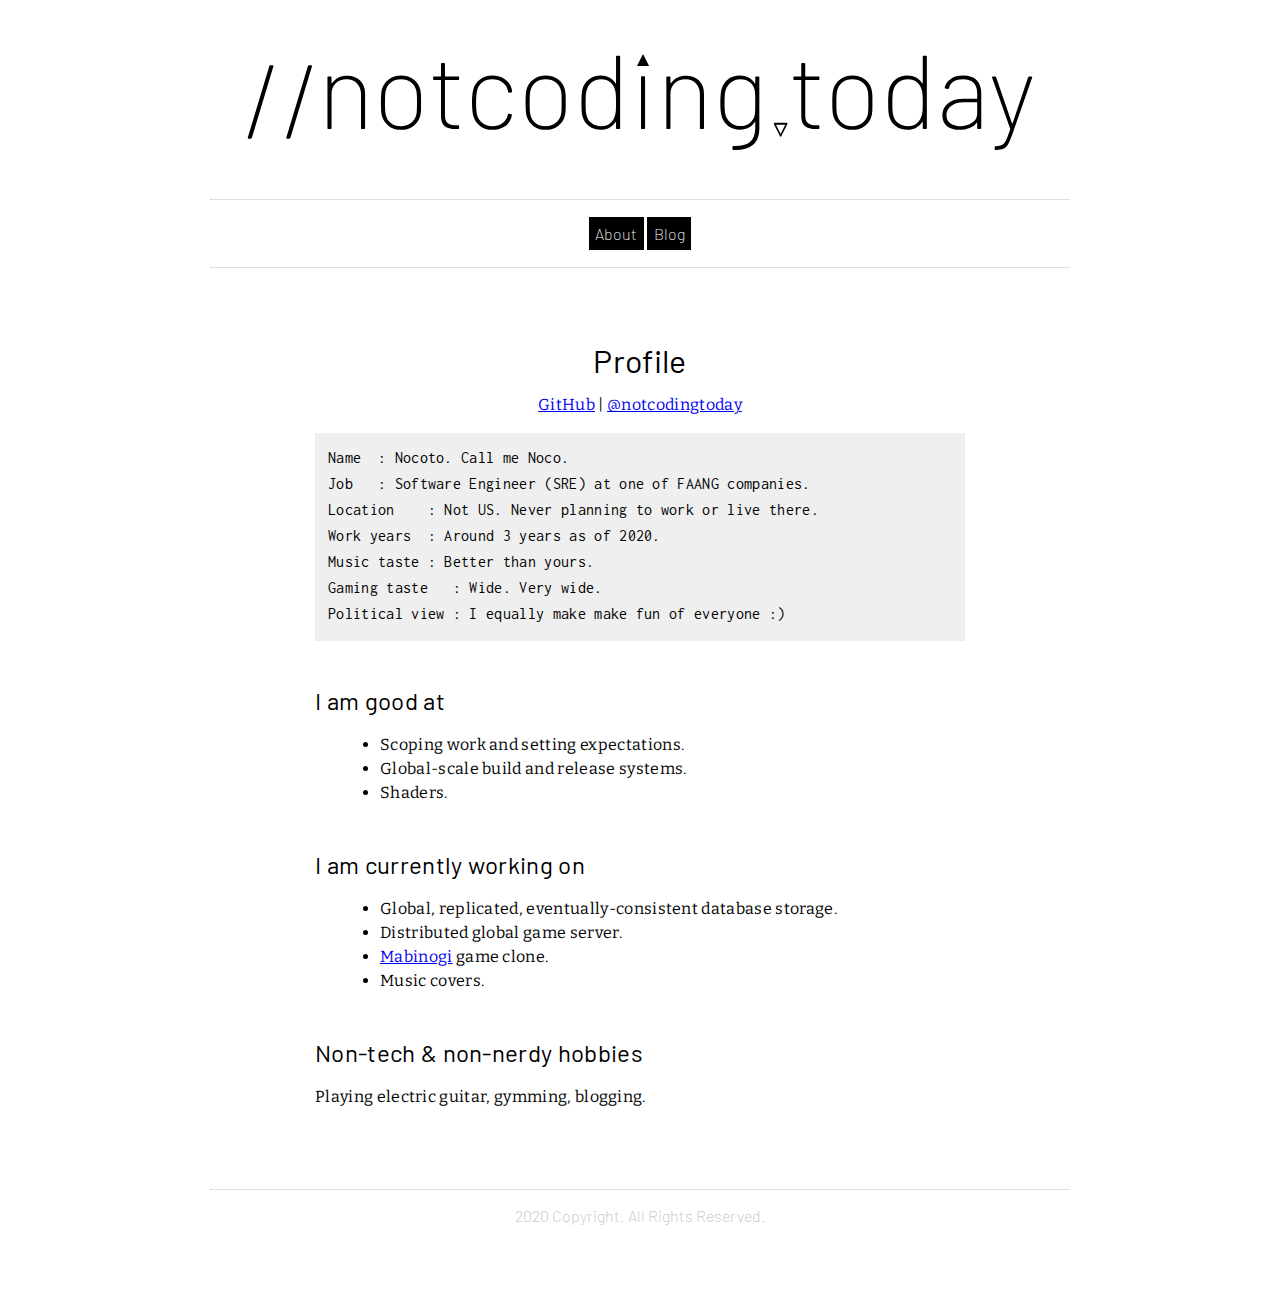
==== about.html @ d12f5951 "remove .html from links" ====
<!DOCTYPE html><link href="https://fonts.googleapis.com/css2?family=Barlow:wght@200;400&family=Bitter&family=Inconsolata&display=swap" rel=stylesheet><link rel=icon type=image/svg+xml href=/notcodinglogo-filled.svg><link rel=stylesheet href=/css/style.css><meta name=viewport content="width=device-width,initial-scale=1"><title>About //notcoding.today</title><header><img src=/notcodingtoday.svg alt=//notcoding.today><hr><div class=navigation><a href=/about>About</a> <a href=/ >Blog</a></div><hr></header><div class=blog><h1 id=profile>Profile</h1><div class=center><p><a href=https://github.com/notcodingtoday>GitHub</a> | <a href=https://twitter.com/notcodingtoay>@notcodingtoday</a></div><pre><code>Name  : Nocoto. Call me Noco.
Job   : Software Engineer (SRE) at one of FAANG companies.
Location    : Not US. Never planning to work or live there.
Work years  : Around 3 years as of 2020.
Music taste : Better than yours.
Gaming taste   : Wide. Very wide.
Political view : I equally make make fun of everyone :)
</code></pre><h2 id=i-am-good-at>I am good at</h2><ul><li>Scoping work and setting expectations.<li>Global-scale build and release systems.<li>Shaders.</ul><h2 id=i-am-currently-working-on>I am currently working on</h2><ul><li>Global, replicated, eventually-consistent database storage.<li>Distributed global game server.<li><a href=https://mabinogi.nexon.net/ >Mabinogi</a> game clone.<li>Music covers.</ul><h2 id=non-tech-non-nerdy-hobbies>Non-tech &amp; non-nerdy hobbies</h2><p>Playing electric guitar, gymming, blogging.</div><footer><hr><p>2020 Copyright. All Rights Reserved.</footer>
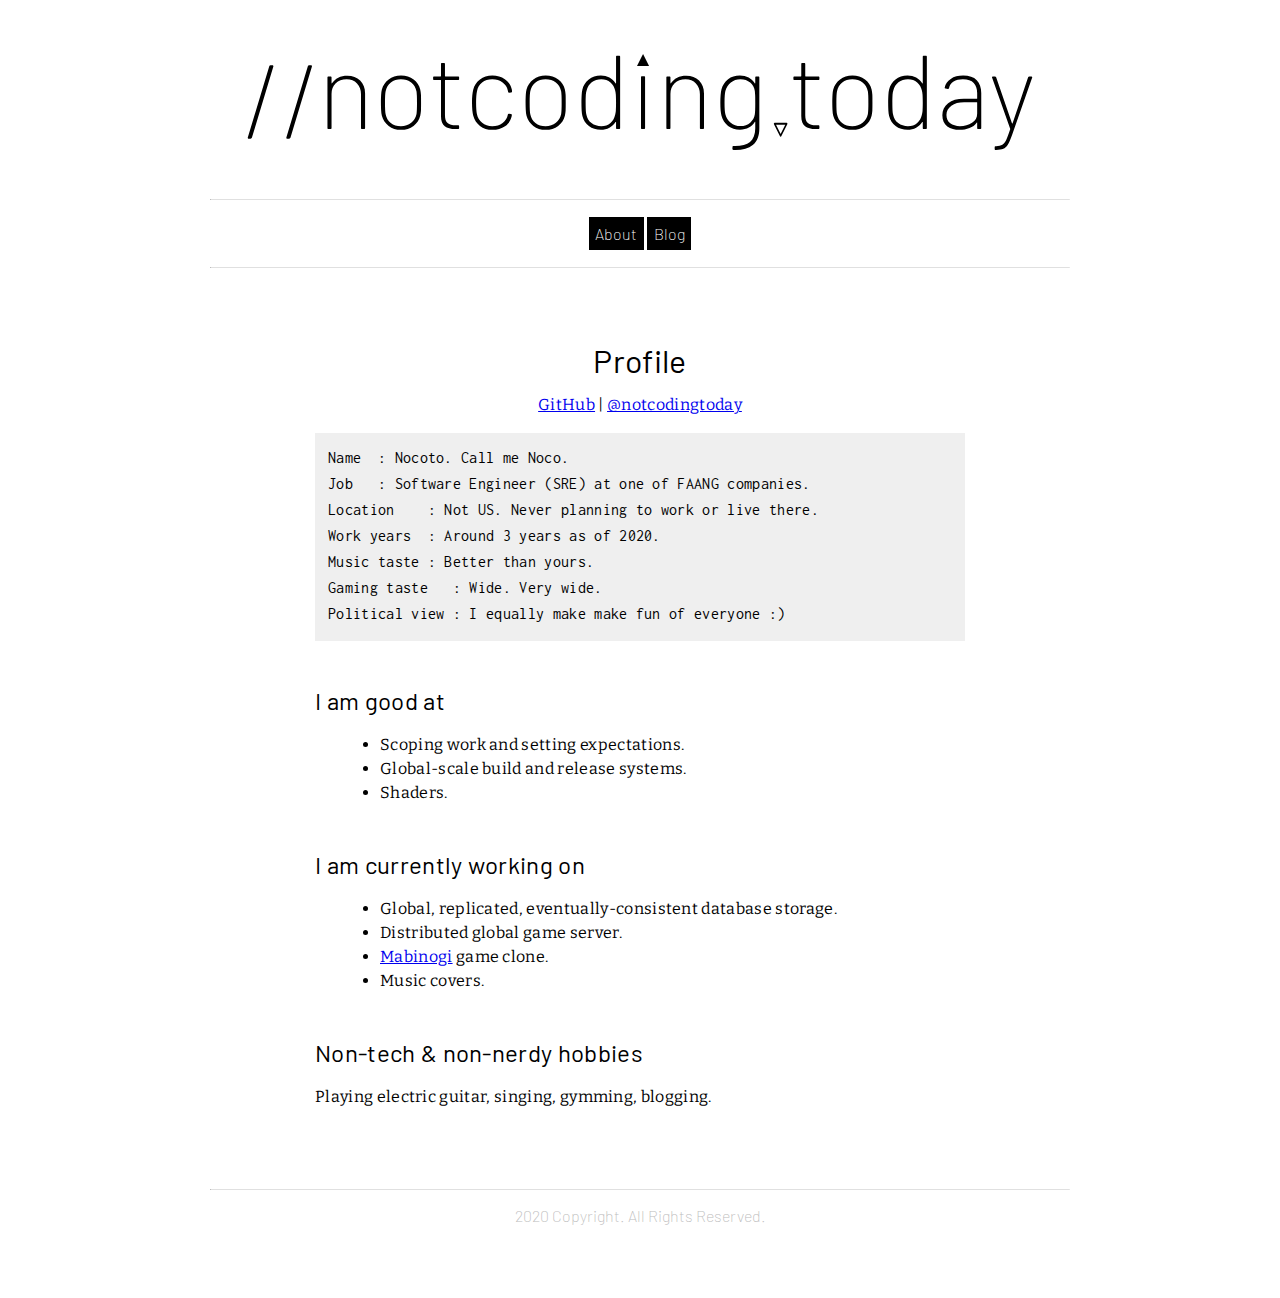
==== commit 7f9963d5: "new blog post: igcse history" ====
--- a/about.html
+++ b/about.html
@@ -1,8 +1,7 @@
-<!DOCTYPE html><link href="https://fonts.googleapis.com/css2?family=Barlow:wght@200;400&family=Bitter&family=Inconsolata&display=swap" rel=stylesheet><link rel=icon type=image/svg+xml href=/notcodinglogo-filled.svg><link rel=stylesheet href=/css/style.css><meta name=viewport content="width=device-width,initial-scale=1"><title>About //notcoding.today</title><header><img src=/notcodingtoday.svg alt=//notcoding.today><hr><div class=navigation><a href=/about>About</a> <a href=/ >Blog</a></div><hr></header><div class=blog><h1 id=profile>Profile</h1><div class=center><p><a href=https://github.com/notcodingtoday>GitHub</a> | <a href=https://twitter.com/notcodingtoay>@notcodingtoday</a></div><pre><code>Name  : Nocoto. Call me Noco.
+<!DOCTYPE html><link href="https://fonts.googleapis.com/css2?family=Barlow:wght@200;400&family=Bitter&family=Inconsolata&display=swap" rel=stylesheet><link rel=icon type=image/svg+xml href=/notcodinglogo-filled.svg><link rel=stylesheet href=/css/style.css><link rel=stylesheet href=/css/atom-one-light.css><meta name=viewport content="width=device-width,initial-scale=1"><title>About //notcoding.today</title><header><img src=/notcodingtoday.svg alt=//notcoding.today><hr><div class=navigation><a href=/about>About</a> <a href=/ >Blog</a></div><hr></header><div class=blog><h1 id=profile>Profile</h1><div class=center><p><a href=https://github.com/notcodingtoday>GitHub</a> | <a href=https://twitter.com/notcodingtoay>@notcodingtoday</a></div><pre><code>Name  : Nocoto. Call me Noco.
 Job   : Software Engineer (SRE) at one of FAANG companies.
 Location    : Not US. Never planning to work or live there.
 Work years  : Around 3 years as of 2020.
 Music taste : Better than yours.
 Gaming taste   : Wide. Very wide.
-Political view : I equally make make fun of everyone :)
-</code></pre><h2 id=i-am-good-at>I am good at</h2><ul><li>Scoping work and setting expectations.<li>Global-scale build and release systems.<li>Shaders.</ul><h2 id=i-am-currently-working-on>I am currently working on</h2><ul><li>Global, replicated, eventually-consistent database storage.<li>Distributed global game server.<li><a href=https://mabinogi.nexon.net/ >Mabinogi</a> game clone.<li>Music covers.</ul><h2 id=non-tech-non-nerdy-hobbies>Non-tech &amp; non-nerdy hobbies</h2><p>Playing electric guitar, gymming, blogging.</div><footer><hr><p>2020 Copyright. All Rights Reserved.</footer>+Political view : I equally make make fun of everyone :)</code></pre><h2 id=i-am-good-at>I am good at</h2><ul><li>Scoping work and setting expectations.<li>Global-scale build and release systems.<li>Shaders.</ul><h2 id=i-am-currently-working-on>I am currently working on</h2><ul><li>Global, replicated, eventually-consistent database storage.<li>Distributed global game server.<li><a href=https://mabinogi.nexon.net/ >Mabinogi</a> game clone.<li>Music covers.</ul><h2 id=non-tech--non-nerdy-hobbies>Non-tech &amp; non-nerdy hobbies</h2><p>Playing electric guitar, singing, gymming, blogging.</div><footer><hr><p>2020 Copyright. All Rights Reserved.</footer>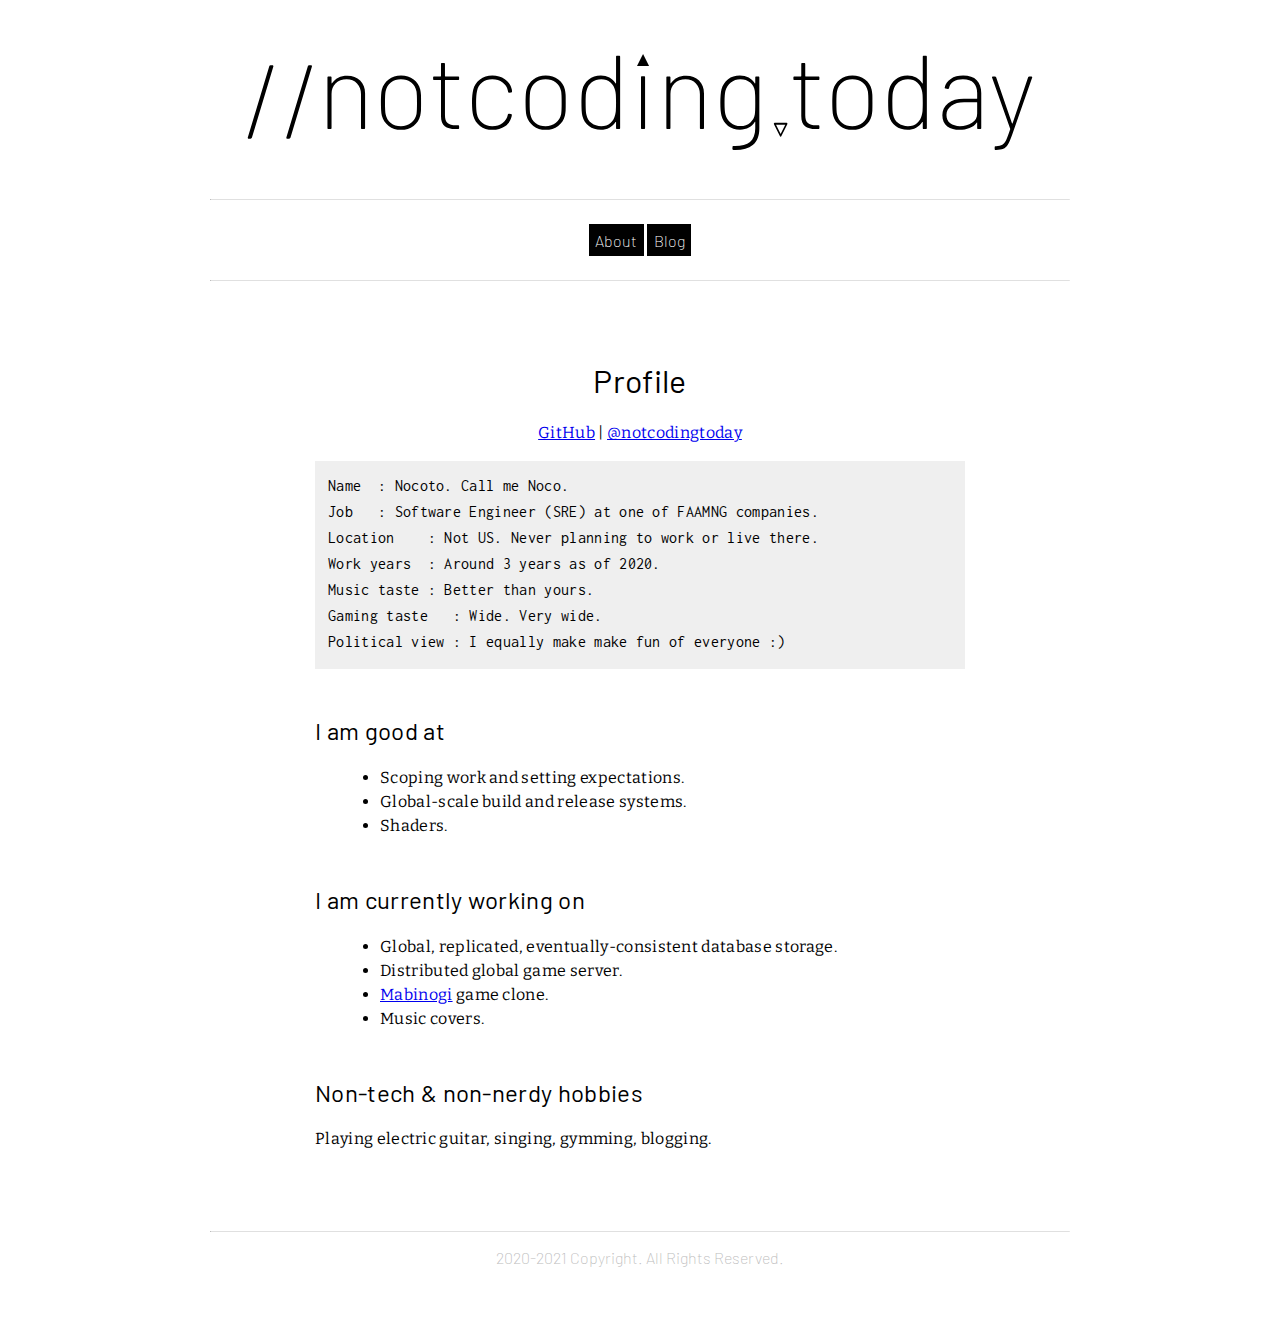
==== commit 155ae2be: "update code format with highlight.js update" ====
--- a/about.html
+++ b/about.html
@@ -1,7 +1,8 @@
 <!DOCTYPE html><link href="https://fonts.googleapis.com/css2?family=Barlow:wght@200;400&family=Bitter&family=Inconsolata&display=swap" rel=stylesheet><link rel=icon type=image/svg+xml href=/notcodinglogo-filled.svg><link rel=stylesheet href=/css/style.css><link rel=stylesheet href=/css/atom-one-light.css><meta name=viewport content="width=device-width,initial-scale=1"><title>About //notcoding.today</title><header><img src=/notcodingtoday.svg alt=//notcoding.today><hr><div class=navigation><a href=/about>About</a> <a href=/ >Blog</a></div><hr></header><div class=blog><h1 id=profile>Profile</h1><div class=center><p><a href=https://github.com/notcodingtoday>GitHub</a> | <a href=https://twitter.com/notcodingtoay>@notcodingtoday</a></div><pre><code>Name  : Nocoto. Call me Noco.
-Job   : Software Engineer (SRE) at one of FAANG companies.
+Job   : Software Engineer (SRE) at one of FAAMNG companies.
 Location    : Not US. Never planning to work or live there.
 Work years  : Around 3 years as of 2020.
 Music taste : Better than yours.
 Gaming taste   : Wide. Very wide.
-Political view : I equally make make fun of everyone :)</code></pre><h2 id=i-am-good-at>I am good at</h2><ul><li>Scoping work and setting expectations.<li>Global-scale build and release systems.<li>Shaders.</ul><h2 id=i-am-currently-working-on>I am currently working on</h2><ul><li>Global, replicated, eventually-consistent database storage.<li>Distributed global game server.<li><a href=https://mabinogi.nexon.net/ >Mabinogi</a> game clone.<li>Music covers.</ul><h2 id=non-tech--non-nerdy-hobbies>Non-tech &amp; non-nerdy hobbies</h2><p>Playing electric guitar, singing, gymming, blogging.</div><footer><hr><p>2020 Copyright. All Rights Reserved.</footer>+Political view : I equally make make fun of everyone :)
+</code></pre><h2 id=i-am-good-at>I am good at</h2><ul><li>Scoping work and setting expectations.<li>Global-scale build and release systems.<li>Shaders.</ul><h2 id=i-am-currently-working-on>I am currently working on</h2><ul><li>Global, replicated, eventually-consistent database storage.<li>Distributed global game server.<li><a href=https://mabinogi.nexon.net/ >Mabinogi</a> game clone.<li>Music covers.</ul><h2 id=non-tech--non-nerdy-hobbies>Non-tech &amp; non-nerdy hobbies</h2><p>Playing electric guitar, singing, gymming, blogging.</div><footer><hr><p>2020-2021 Copyright. All Rights Reserved.</footer>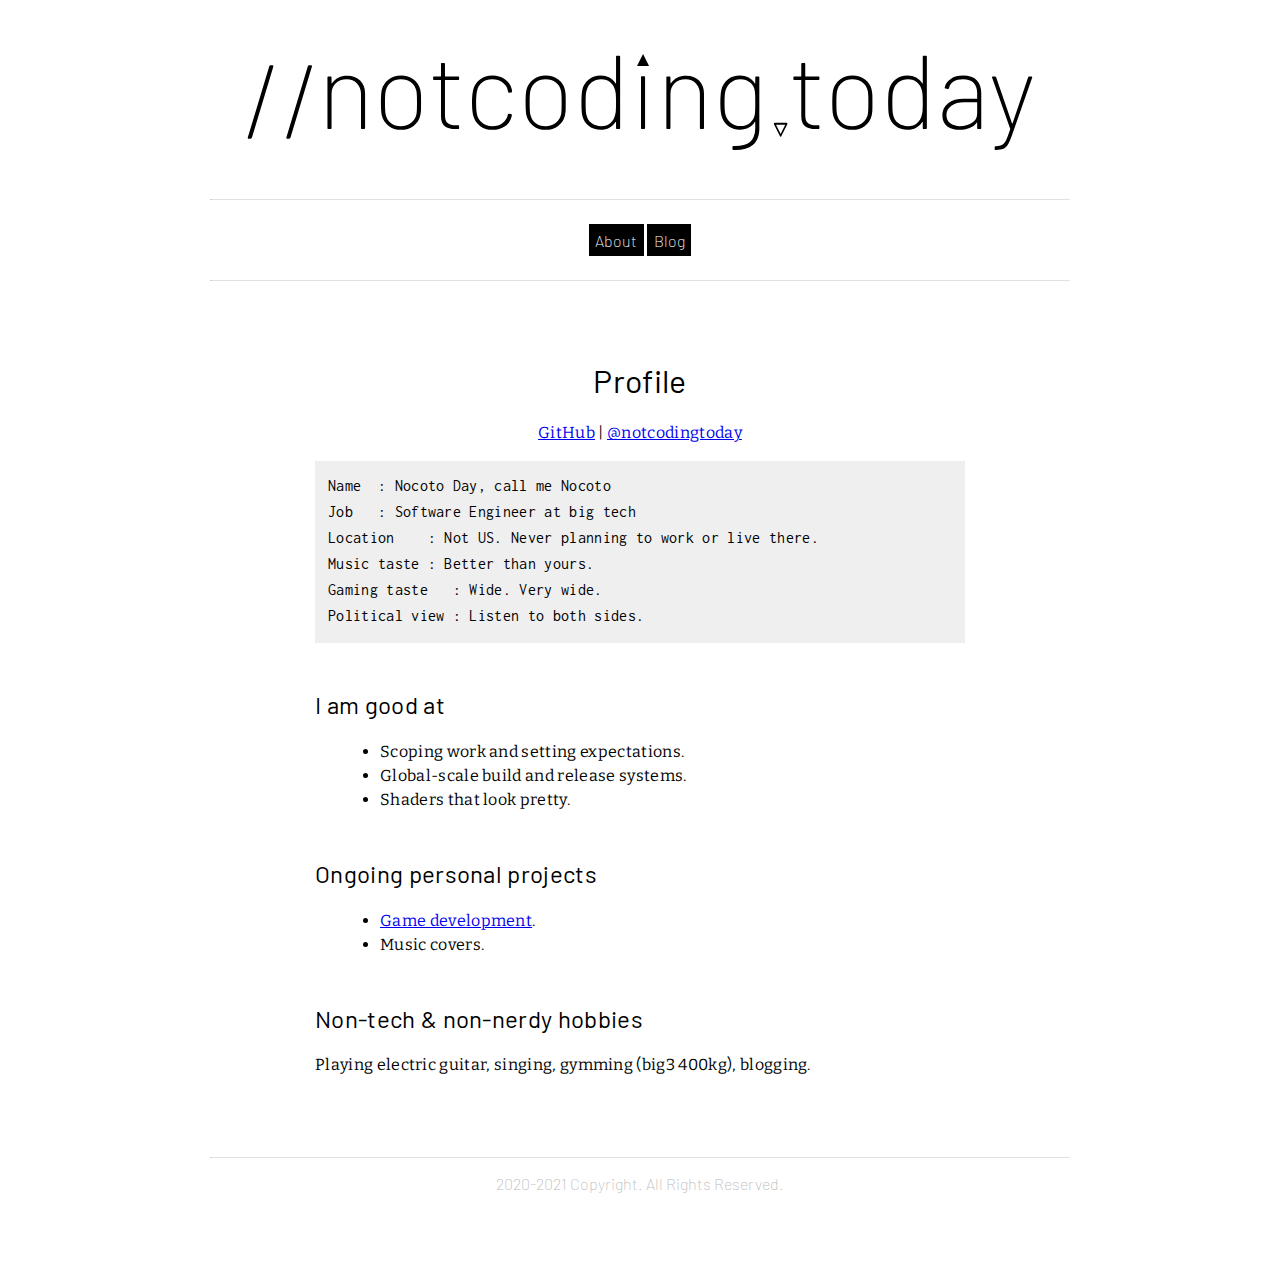
==== commit 93e92669: "new about page and blog - disagreeing with mandates" ====
--- a/about.html
+++ b/about.html
@@ -1,8 +1,7 @@
-<!DOCTYPE html><link href="https://fonts.googleapis.com/css2?family=Barlow:wght@200;400&family=Bitter&family=Inconsolata&display=swap" rel=stylesheet><link rel=icon type=image/svg+xml href=/notcodinglogo-filled.svg><link rel=stylesheet href=/css/style.css><link rel=stylesheet href=/css/atom-one-light.css><meta name=viewport content="width=device-width,initial-scale=1"><title>About //notcoding.today</title><header><img src=/notcodingtoday.svg alt=//notcoding.today><hr><div class=navigation><a href=/about>About</a> <a href=/ >Blog</a></div><hr></header><div class=blog><h1 id=profile>Profile</h1><div class=center><p><a href=https://github.com/notcodingtoday>GitHub</a> | <a href=https://twitter.com/notcodingtoay>@notcodingtoday</a></div><pre><code>Name  : Nocoto. Call me Noco.
-Job   : Software Engineer (SRE) at one of FAAMNG companies.
+<!DOCTYPE html><link href="https://fonts.googleapis.com/css2?family=Barlow:wght@200;400&family=Bitter&family=Inconsolata&display=swap" rel=stylesheet><link rel=icon type=image/svg+xml href=/notcodinglogo-filled.svg><link rel=stylesheet href=/css/style.css><link rel=stylesheet href=/css/atom-one-light.css><meta name=viewport content="width=device-width,initial-scale=1"><title>About //notcoding.today</title><header><img src=/notcodingtoday.svg alt=//notcoding.today><hr><div class=navigation><a href=/about>About</a> <a href=/ >Blog</a></div><hr></header><div class=blog><h1 id=profile>Profile</h1><div class=center><p><a href=https://github.com/notcodingtoday>GitHub</a> | <a href=https://twitter.com/notcodingtoay>@notcodingtoday</a></div><pre><code>Name  : Nocoto Day, call me Nocoto
+Job   : Software Engineer at big tech
 Location    : Not US. Never planning to work or live there.
-Work years  : Around 3 years as of 2020.
 Music taste : Better than yours.
 Gaming taste   : Wide. Very wide.
-Political view : I equally make make fun of everyone :)
-</code></pre><h2 id=i-am-good-at>I am good at</h2><ul><li>Scoping work and setting expectations.<li>Global-scale build and release systems.<li>Shaders.</ul><h2 id=i-am-currently-working-on>I am currently working on</h2><ul><li>Global, replicated, eventually-consistent database storage.<li>Distributed global game server.<li><a href=https://mabinogi.nexon.net/ >Mabinogi</a> game clone.<li>Music covers.</ul><h2 id=non-tech--non-nerdy-hobbies>Non-tech &amp; non-nerdy hobbies</h2><p>Playing electric guitar, singing, gymming, blogging.</div><footer><hr><p>2020-2021 Copyright. All Rights Reserved.</footer>+Political view : Listen to both sides.
+</code></pre><h2 id=i-am-good-at>I am good at</h2><ul><li>Scoping work and setting expectations.<li>Global-scale build and release systems.<li>Shaders that look pretty.</ul><h2 id=ongoing-personal-projects>Ongoing personal projects</h2><ul><li><a href=https://eggrice.soy/ >Game development</a>.<li>Music covers.</ul><h2 id=non-tech--non-nerdy-hobbies>Non-tech &amp; non-nerdy hobbies</h2><p>Playing electric guitar, singing, gymming (big3 400kg), blogging.</div><footer><hr><p>2020-2021 Copyright. All Rights Reserved.</footer>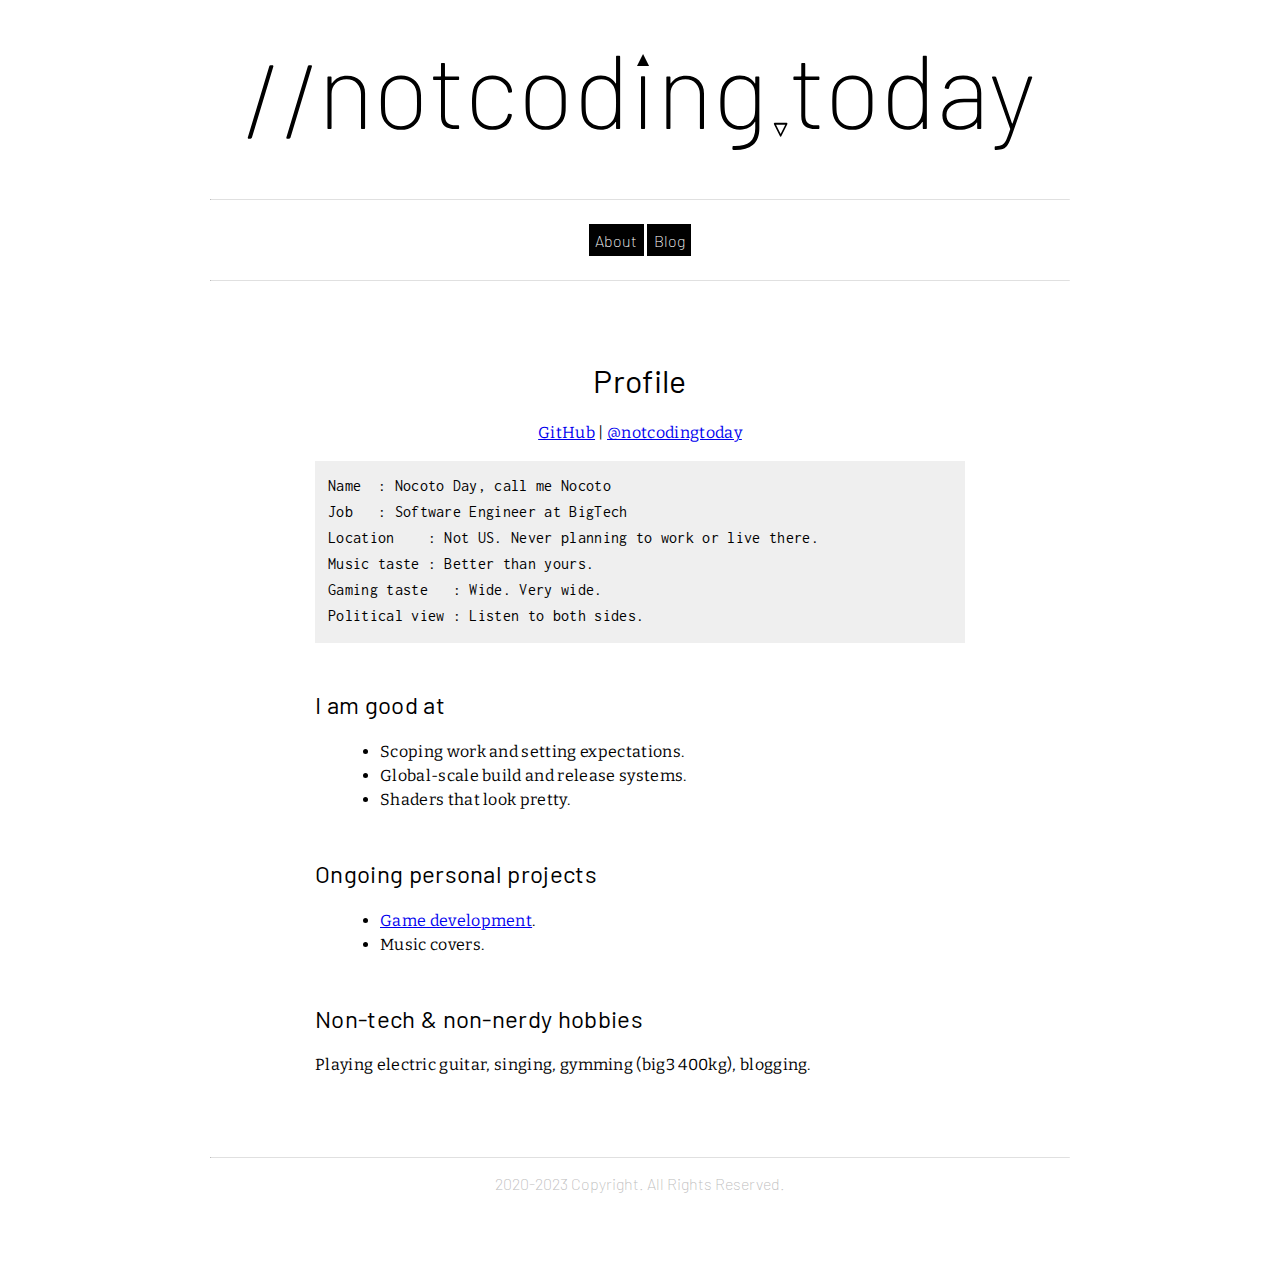
==== commit 3a98db48: "Update copyright notice and new blog post" ====
--- a/about.html
+++ b/about.html
@@ -1,7 +1,7 @@
 <!DOCTYPE html><link href="https://fonts.googleapis.com/css2?family=Barlow:wght@200;400&family=Bitter&family=Inconsolata&display=swap" rel=stylesheet><link rel=icon type=image/svg+xml href=/notcodinglogo-filled.svg><link rel=stylesheet href=/css/style.css><link rel=stylesheet href=/css/atom-one-light.css><meta name=viewport content="width=device-width,initial-scale=1"><title>About //notcoding.today</title><header><img src=/notcodingtoday.svg alt=//notcoding.today><hr><div class=navigation><a href=/about>About</a> <a href=/ >Blog</a></div><hr></header><div class=blog><h1 id=profile>Profile</h1><div class=center><p><a href=https://github.com/notcodingtoday>GitHub</a> | <a href=https://twitter.com/notcodingtoay>@notcodingtoday</a></div><pre><code>Name  : Nocoto Day, call me Nocoto
-Job   : Software Engineer at big tech
+Job   : Software Engineer at BigTech
 Location    : Not US. Never planning to work or live there.
 Music taste : Better than yours.
 Gaming taste   : Wide. Very wide.
 Political view : Listen to both sides.
-</code></pre><h2 id=i-am-good-at>I am good at</h2><ul><li>Scoping work and setting expectations.<li>Global-scale build and release systems.<li>Shaders that look pretty.</ul><h2 id=ongoing-personal-projects>Ongoing personal projects</h2><ul><li><a href=https://eggrice.soy/ >Game development</a>.<li>Music covers.</ul><h2 id=non-tech--non-nerdy-hobbies>Non-tech &amp; non-nerdy hobbies</h2><p>Playing electric guitar, singing, gymming (big3 400kg), blogging.</div><footer><hr><p>2020-2021 Copyright. All Rights Reserved.</footer>+</code></pre><h2 id=i-am-good-at>I am good at</h2><ul><li>Scoping work and setting expectations.<li>Global-scale build and release systems.<li>Shaders that look pretty.</ul><h2 id=ongoing-personal-projects>Ongoing personal projects</h2><ul><li><a href=https://eggrice.soy/ >Game development</a>.<li>Music covers.</ul><h2 id=non-tech--non-nerdy-hobbies>Non-tech &amp; non-nerdy hobbies</h2><p>Playing electric guitar, singing, gymming (big3 400kg), blogging.</div><footer><hr><p>2020-2023 Copyright. All Rights Reserved.</footer>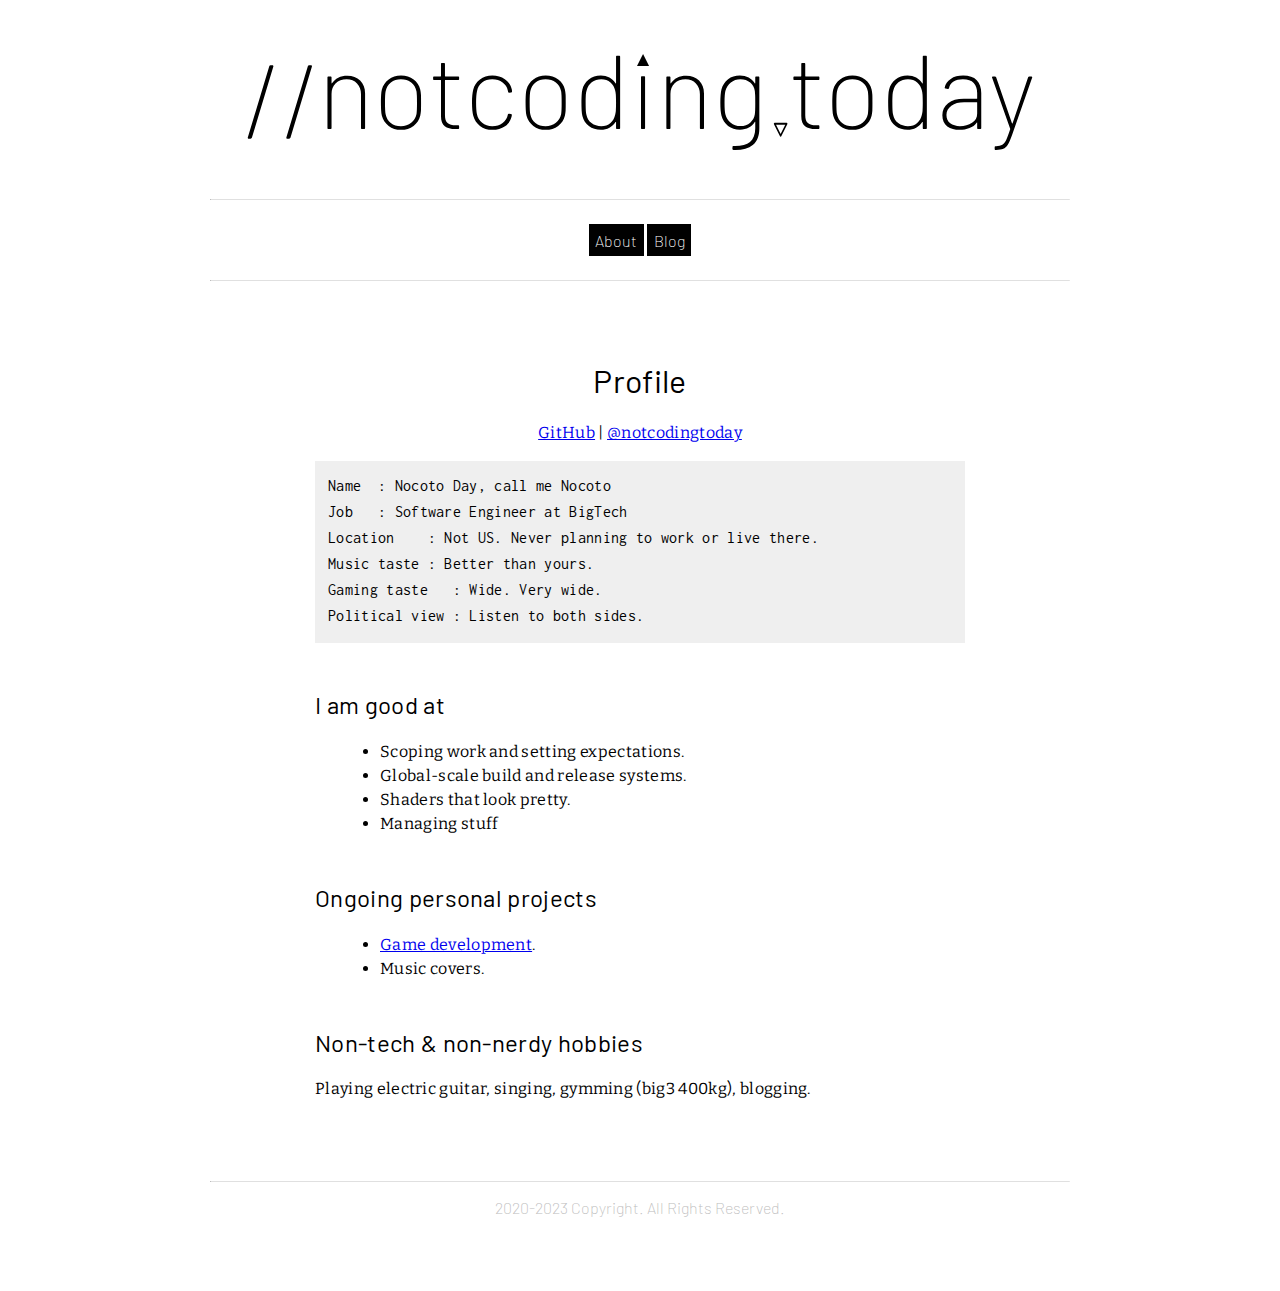
==== commit 187232ba: "conversational search blog" ====
--- a/about.html
+++ b/about.html
@@ -1,7 +1,7 @@
-<!DOCTYPE html><link href="https://fonts.googleapis.com/css2?family=Barlow:wght@200;400&family=Bitter&family=Inconsolata&display=swap" rel=stylesheet><link rel=icon type=image/svg+xml href=/notcodinglogo-filled.svg><link rel=stylesheet href=/css/style.css><link rel=stylesheet href=/css/atom-one-light.css><meta name=viewport content="width=device-width,initial-scale=1"><title>About //notcoding.today</title><header><img src=/notcodingtoday.svg alt=//notcoding.today><hr><div class=navigation><a href=/about>About</a> <a href=/ >Blog</a></div><hr></header><div class=blog><h1 id=profile>Profile</h1><div class=center><p><a href=https://github.com/notcodingtoday>GitHub</a> | <a href=https://twitter.com/notcodingtoay>@notcodingtoday</a></div><pre><code>Name  : Nocoto Day, call me Nocoto
+<!DOCTYPE html><link rel=preconnect href=https://fonts.googleapis.com><link rel=preconnect href=https://fonts.gstatic.com crossorigin=""><link href="https://fonts.googleapis.com/css2?family=Barlow:wght@200;400&family=Bitter&family=Inconsolata&display=swap" rel=stylesheet><link rel=icon type=image/svg+xml href=/notcodinglogo-filled.svg><link rel=stylesheet href=/css/style.css><link rel=stylesheet href=/css/atom-one-light.css><meta name=viewport content="width=device-width,initial-scale=1"><title>About //notcoding.today</title><header><img src=/notcodingtoday.svg alt=//notcoding.today><hr><div class=navigation><a href=/about>About</a> <a href=/ >Blog</a></div><hr></header><div class=blog><h1 id=profile>Profile</h1><div class=center><p><a href=https://github.com/notcodingtoday>GitHub</a> | <a href=https://twitter.com/notcodingtoay>@notcodingtoday</a></div><pre><code>Name  : Nocoto Day, call me Nocoto
 Job   : Software Engineer at BigTech
 Location    : Not US. Never planning to work or live there.
 Music taste : Better than yours.
 Gaming taste   : Wide. Very wide.
 Political view : Listen to both sides.
-</code></pre><h2 id=i-am-good-at>I am good at</h2><ul><li>Scoping work and setting expectations.<li>Global-scale build and release systems.<li>Shaders that look pretty.</ul><h2 id=ongoing-personal-projects>Ongoing personal projects</h2><ul><li><a href=https://eggrice.soy/ >Game development</a>.<li>Music covers.</ul><h2 id=non-tech--non-nerdy-hobbies>Non-tech &amp; non-nerdy hobbies</h2><p>Playing electric guitar, singing, gymming (big3 400kg), blogging.</div><footer><hr><p>2020-2023 Copyright. All Rights Reserved.</footer>+</code></pre><h2 id=i-am-good-at>I am good at</h2><ul><li>Scoping work and setting expectations.<li>Global-scale build and release systems.<li>Shaders that look pretty.<li>Managing stuff</ul><h2 id=ongoing-personal-projects>Ongoing personal projects</h2><ul><li><a href=https://eggrice.soy/ >Game development</a>.<li>Music covers.</ul><h2 id=non-tech--non-nerdy-hobbies>Non-tech &amp; non-nerdy hobbies</h2><p>Playing electric guitar, singing, gymming (big3 400kg), blogging.</div><footer><hr><p>2020-2023 Copyright. All Rights Reserved.</footer>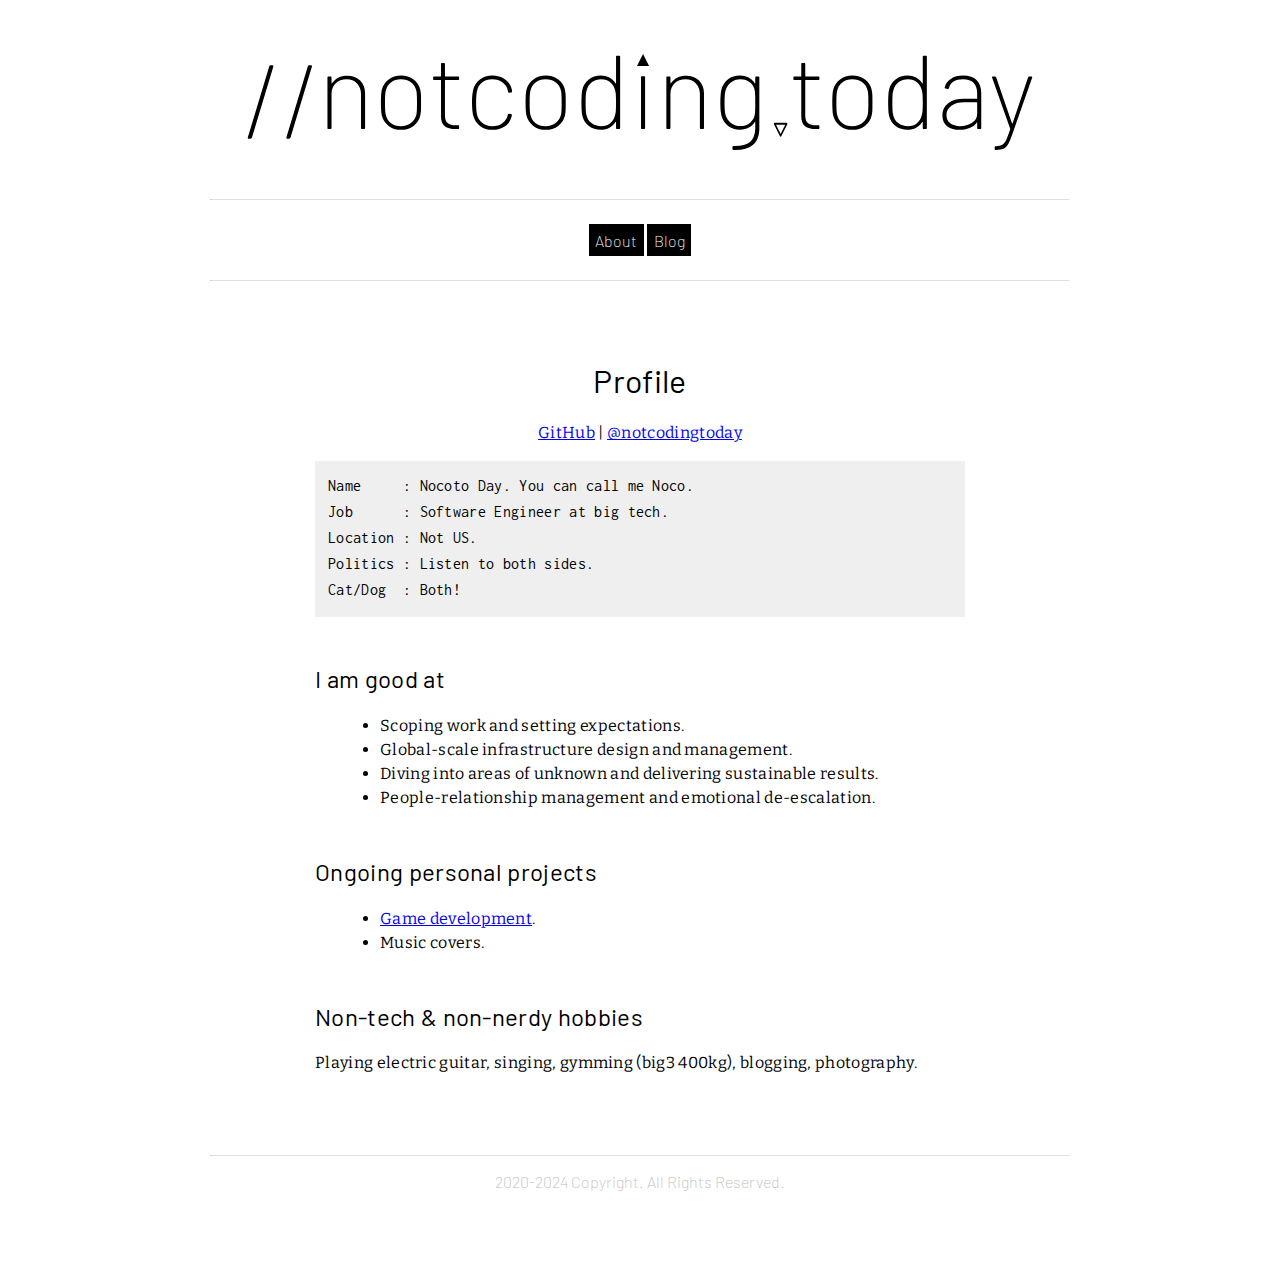
==== commit 8e6a043d: "blog update 2024" ====
--- a/about.html
+++ b/about.html
@@ -1,7 +1,6 @@
-<!DOCTYPE html><link rel=preconnect href=https://fonts.googleapis.com><link rel=preconnect href=https://fonts.gstatic.com crossorigin=""><link href="https://fonts.googleapis.com/css2?family=Barlow:wght@200;400&family=Bitter&family=Inconsolata&display=swap" rel=stylesheet><link rel=icon type=image/svg+xml href=/notcodinglogo-filled.svg><link rel=stylesheet href=/css/style.css><link rel=stylesheet href=/css/atom-one-light.css><meta name=viewport content="width=device-width,initial-scale=1"><title>About //notcoding.today</title><header><img src=/notcodingtoday.svg alt=//notcoding.today><hr><div class=navigation><a href=/about>About</a> <a href=/ >Blog</a></div><hr></header><div class=blog><h1 id=profile>Profile</h1><div class=center><p><a href=https://github.com/notcodingtoday>GitHub</a> | <a href=https://twitter.com/notcodingtoay>@notcodingtoday</a></div><pre><code>Name  : Nocoto Day, call me Nocoto
-Job   : Software Engineer at BigTech
-Location    : Not US. Never planning to work or live there.
-Music taste : Better than yours.
-Gaming taste   : Wide. Very wide.
-Political view : Listen to both sides.
-</code></pre><h2 id=i-am-good-at>I am good at</h2><ul><li>Scoping work and setting expectations.<li>Global-scale build and release systems.<li>Shaders that look pretty.<li>Managing stuff</ul><h2 id=ongoing-personal-projects>Ongoing personal projects</h2><ul><li><a href=https://eggrice.soy/ >Game development</a>.<li>Music covers.</ul><h2 id=non-tech--non-nerdy-hobbies>Non-tech &amp; non-nerdy hobbies</h2><p>Playing electric guitar, singing, gymming (big3 400kg), blogging.</div><footer><hr><p>2020-2023 Copyright. All Rights Reserved.</footer>+<!DOCTYPE html><link rel=preconnect href=https://fonts.googleapis.com><link rel=preconnect href=https://fonts.gstatic.com crossorigin=""><link href="https://fonts.googleapis.com/css2?family=Barlow:wght@200;400&family=Bitter&family=Inconsolata&display=swap" rel=stylesheet><link rel=icon type=image/svg+xml href=/notcodinglogo-filled.svg><link rel=stylesheet href=/css/style.css><link rel=stylesheet href=/css/atom-one-light.css><meta name=viewport content="width=device-width,initial-scale=1"><title>About //notcoding.today</title><header><img src=/notcodingtoday.svg alt=//notcoding.today><hr><div class=navigation><a href=/about>About</a> <a href=/ >Blog</a></div><hr></header><div class=blog><h1 id=profile>Profile</h1><div class=center><p><a href=https://github.com/notcodingtoday>GitHub</a> | <a href=https://twitter.com/notcodingtoay>@notcodingtoday</a></div><pre><code>Name     : Nocoto Day. You can call me Noco.
+Job      : Software Engineer at big tech.
+Location : Not US.
+Politics : Listen to both sides.
+Cat/Dog  : Both!
+</code></pre><h2 id=i-am-good-at>I am good at</h2><ul><li>Scoping work and setting expectations.<li>Global-scale infrastructure design and management.<li>Diving into areas of unknown and delivering sustainable results.<li>People-relationship management and emotional de-escalation.</ul><h2 id=ongoing-personal-projects>Ongoing personal projects</h2><ul><li><a href=https://eggrice.soy/ >Game development</a>.<li>Music covers.</ul><h2 id=non-tech--non-nerdy-hobbies>Non-tech &amp; non-nerdy hobbies</h2><p>Playing electric guitar, singing, gymming (big3 400kg), blogging, photography.</div><footer><hr><p>2020-2024 Copyright. All Rights Reserved.</footer>